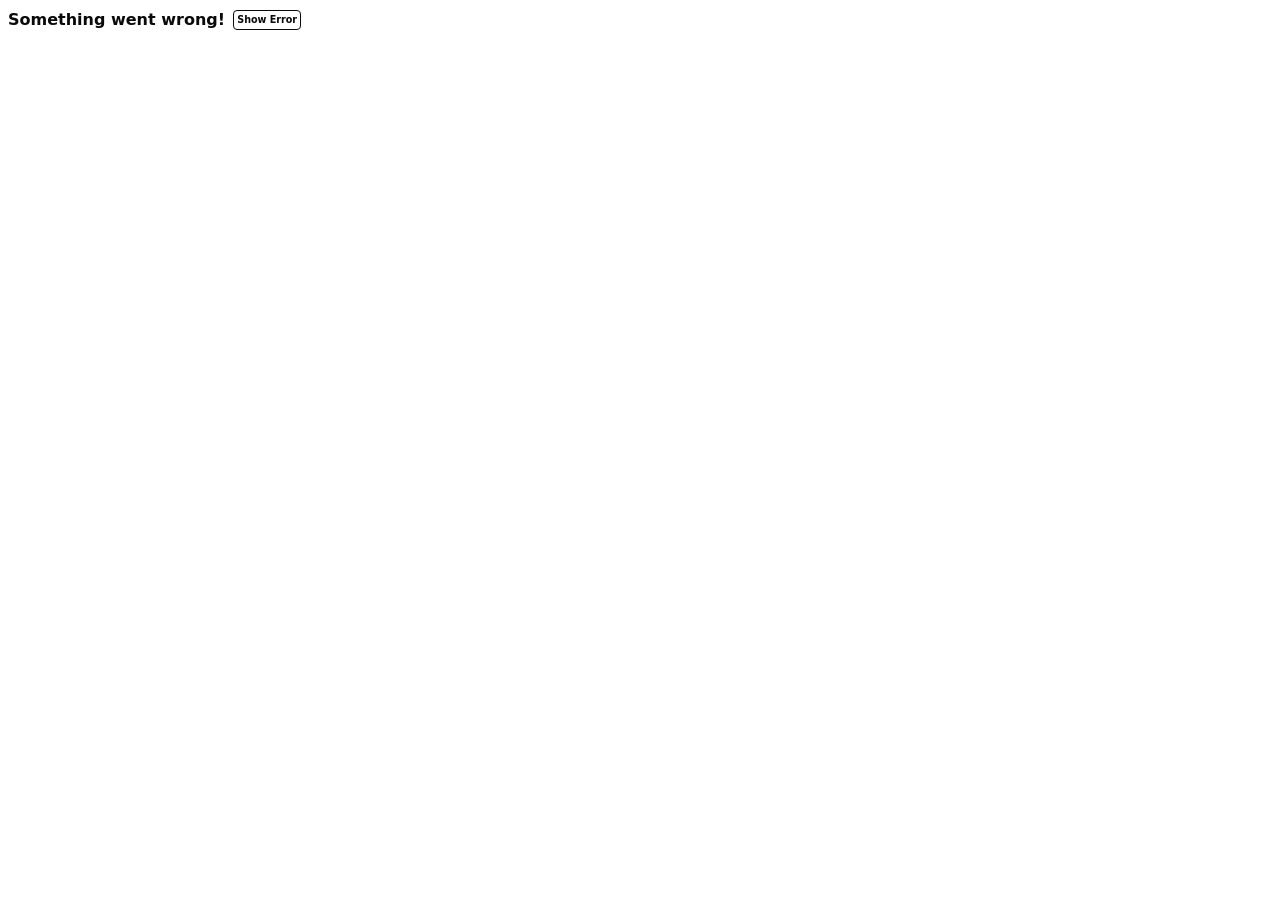
==== index.html @ c90997b3 "Promote staging 0e9a70ac0f59a3cc5d5cfd8b181963dcc25dcee8 (source d3e8778bca60361f75cfa25e178b1adfb66" ====
<!doctype html>
<html lang="en">
  <head>
    <meta charset="UTF-8" />
    <link rel="icon" type="image/svg+xml" href="/favicon.svg" />
    <link rel="icon" type="image/png" sizes="32x32" href="/favicon-32x32.png" />
    <link rel="icon" type="image/png" sizes="16x16" href="/favicon-16x16.png" />
    <link rel="manifest" href="/manifest.json" />
    <meta name="viewport" content="width=device-width, initial-scale=1.0" />
    <meta name="theme-color" content="#3b82f6" />
    <title>SpatioSense - Construction AI</title>
    <script src="/runtime-config.js"></script>
    <script type="module" crossorigin src="/assets/index-B2ir324L.js"></script>
    <link rel="stylesheet" crossorigin href="/assets/index-BDPfsPGR.css">
  </head>
  <body>
    <div id="root"></div>
  </body>
</html>
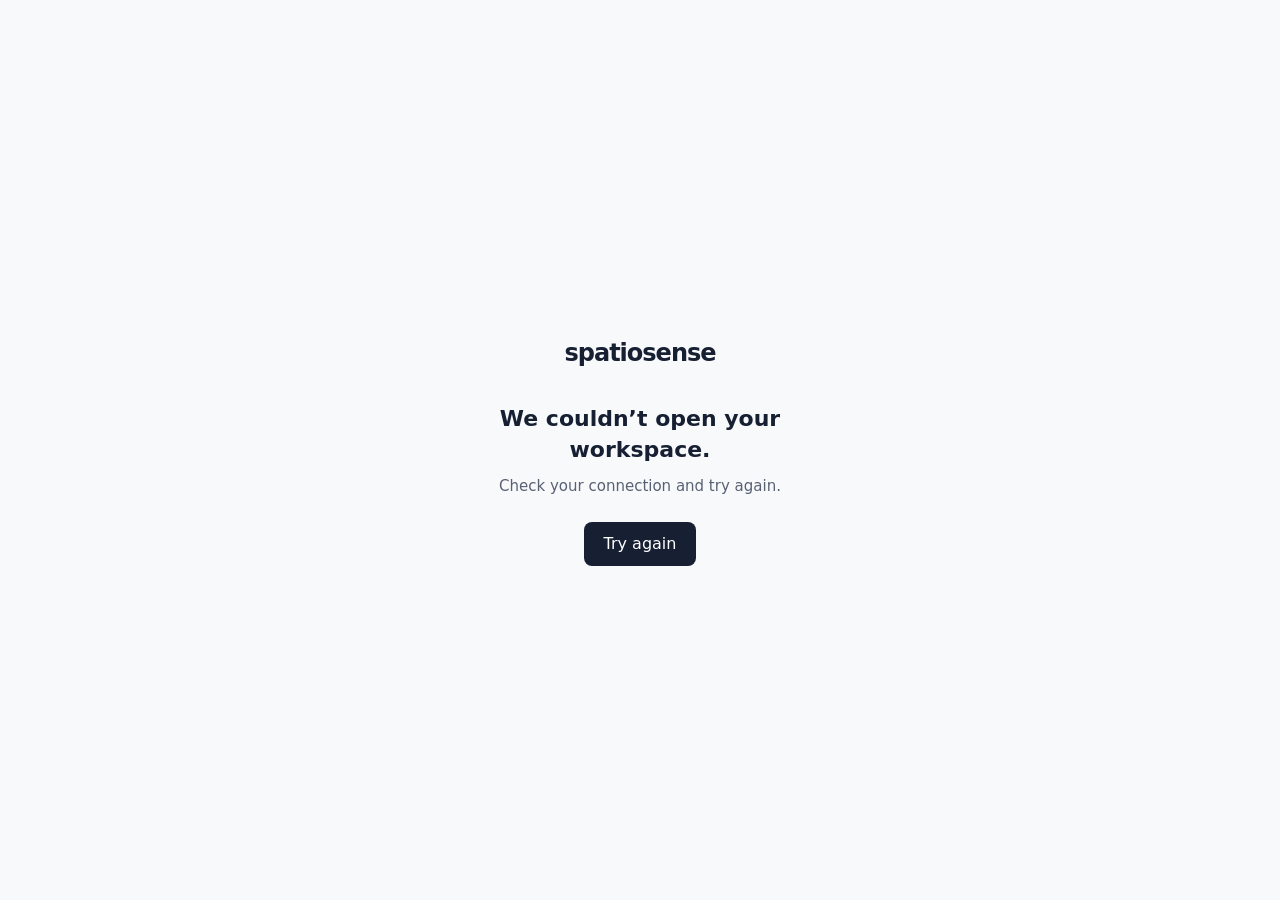
==== commit c85254ad: "Promote staging bd5f90326937744525475e0793afb2ca99adb150 (source f8c91adc75e39d8797022f4c647de7dd444" ====
--- a/index.html
+++ b/index.html
@@ -8,12 +8,23 @@
     <link rel="manifest" href="/manifest.json" />
     <meta name="viewport" content="width=device-width, initial-scale=1.0" />
     <meta name="theme-color" content="#3b82f6" />
-    <title>SpatioSense - Construction AI</title>
+    <title>Spatiosense - Construction AI</title>
+    <link rel="stylesheet" href="/startup.css" />
     <script src="/runtime-config.js"></script>
-    <script type="module" crossorigin src="/assets/index-B2ir324L.js"></script>
-    <link rel="stylesheet" crossorigin href="/assets/index-BDPfsPGR.css">
+    <script type="module" crossorigin src="/assets/index-CZ6lDUl2.js"></script>
+    <link rel="stylesheet" crossorigin href="/assets/index-Bwj6N72F.css">
   </head>
   <body>
-    <div id="root"></div>
+    <div id="root">
+      <main class="startup-page">
+        <section class="startup-card" role="status" aria-live="polite">
+          <p class="startup-brand">spatiosense</p>
+          <span class="startup-spinner" aria-hidden="true"></span>
+          <h1>Opening your workspace…</h1>
+          <p>Loading spatiosense. This may take a few seconds.</p>
+        </section>
+      </main>
+    </div>
+    <noscript>Enable JavaScript to open your spatiosense workspace.</noscript>
   </body>
 </html>
--- a/startup.css
+++ b/startup.css
@@ -0,0 +1,69 @@
+body {
+  margin: 0;
+}
+.startup-page {
+  min-height: 100svh;
+  display: grid;
+  place-items: center;
+  box-sizing: border-box;
+  padding: 24px;
+  background: #f8f9fb;
+  color: #172033;
+  font-family: system-ui, sans-serif;
+}
+.startup-card {
+  max-width: 420px;
+  text-align: center;
+}
+.startup-card .startup-brand {
+  color: #172033;
+  font-size: 24px;
+  font-weight: 650;
+  letter-spacing: -1px;
+  margin: 0 0 32px;
+}
+.startup-card h1 {
+  font-size: 22px;
+  font-weight: 600;
+  line-height: 1.4;
+  margin: 16px 0 8px;
+}
+.startup-card p {
+  color: #586174;
+  font-size: 15px;
+  line-height: 1.6;
+  margin: 0;
+}
+.startup-spinner {
+  display: inline-block;
+  width: 24px;
+  height: 24px;
+  border: 3px solid #dce3ed;
+  border-top-color: #315eaa;
+  border-radius: 50%;
+  animation: startup-spin 1s linear infinite;
+}
+.startup-card button {
+  margin-top: 24px;
+  padding: 10px 20px;
+  border: 0;
+  border-radius: 8px;
+  background: #172033;
+  color: white;
+  font: inherit;
+  cursor: pointer;
+}
+.startup-card button:focus-visible {
+  outline: 3px solid #315eaa;
+  outline-offset: 4px;
+}
+@keyframes startup-spin {
+  to {
+    transform: rotate(360deg);
+  }
+}
+@media (prefers-reduced-motion: reduce) {
+  .startup-spinner {
+    animation: none;
+  }
+}
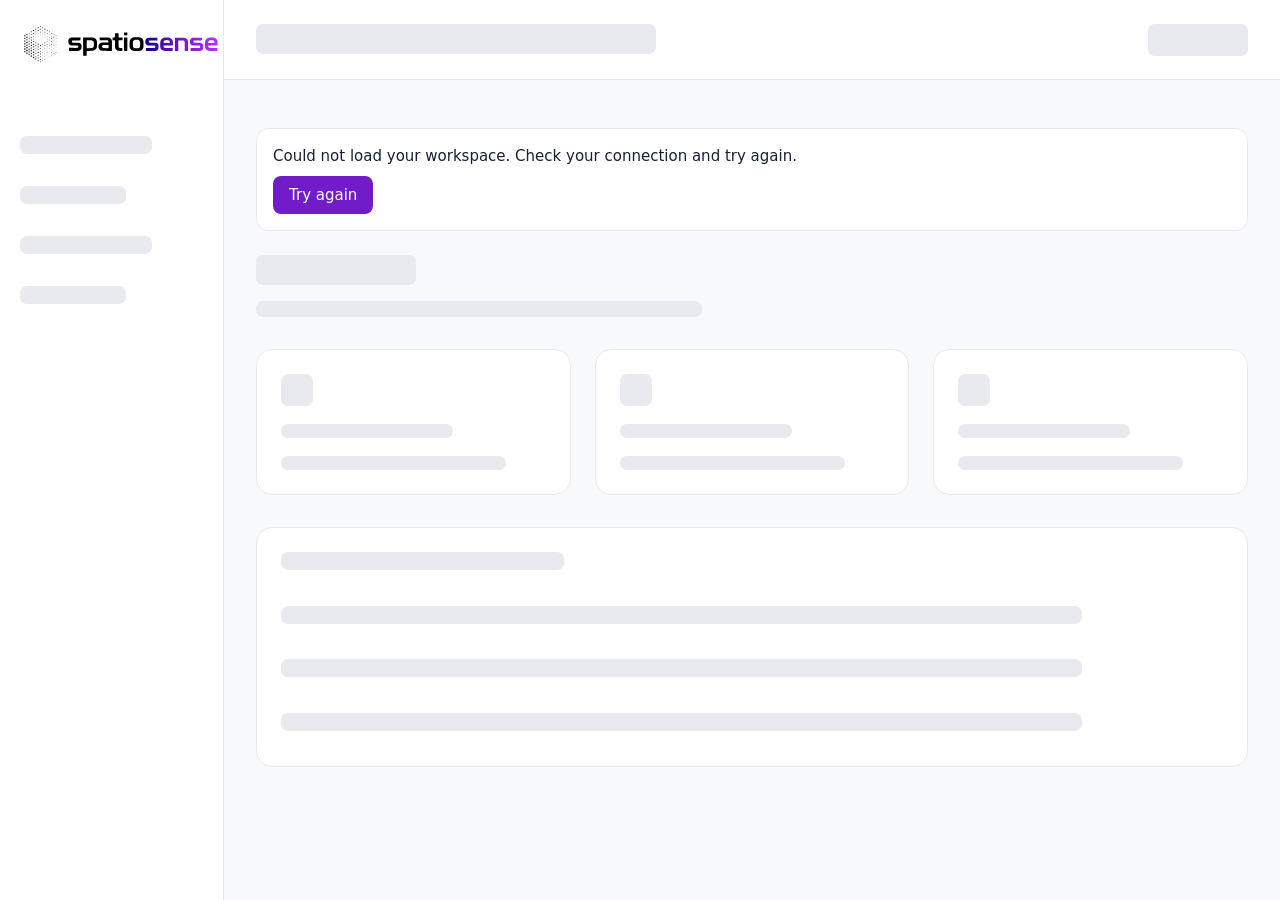
==== commit 9b9ea098: "Promote staging cb0229e6f682138c848ce565ea89a4ae74ddc578 (source e33031ccc04e807e7c84d8465aed8f3ed08" ====
--- a/index.html
+++ b/index.html
@@ -11,19 +11,49 @@
     <title>Spatiosense - Construction AI</title>
     <link rel="stylesheet" href="/startup.css" />
     <script src="/runtime-config.js"></script>
-    <script type="module" crossorigin src="/assets/index-CZ6lDUl2.js"></script>
-    <link rel="stylesheet" crossorigin href="/assets/index-Bwj6N72F.css">
+    <script type="module" crossorigin src="/assets/index-KBdckHlO.js"></script>
+    <link rel="stylesheet" crossorigin href="/assets/index-pH1xOtZK.css">
   </head>
   <body>
     <div id="root">
-      <main class="startup-page">
-        <section class="startup-card" role="status" aria-live="polite">
-          <p class="startup-brand">spatiosense</p>
-          <span class="startup-spinner" aria-hidden="true"></span>
-          <h1>Opening your workspace…</h1>
-          <p>Loading spatiosense. This may take a few seconds.</p>
-        </section>
-      </main>
+      <div
+        class="workspace-skeleton"
+        role="status"
+        aria-label="Loading workspace"
+        aria-busy="true"
+      >
+        <aside class="skeleton-sidebar" aria-hidden="true">
+          <div class="skeleton-brand">
+            <img src="/brand/logo-cube.webp" alt="" width="40" height="40" />
+            <img
+              src="/brand/wordmark.svg"
+              alt="spatiosense"
+              width="150"
+              height="24"
+            />
+          </div>
+          <div class="skeleton-nav"><i></i><i></i><i></i><i></i></div>
+        </aside>
+        <div class="skeleton-workspace">
+          <header class="skeleton-header" aria-hidden="true">
+            <i></i><i></i>
+          </header>
+          <main class="skeleton-content">
+            <span class="skeleton-sr">Loading your workspace</span>
+            <div class="skeleton-heading" aria-hidden="true">
+              <i></i><i></i>
+            </div>
+            <div class="skeleton-cards" aria-hidden="true">
+              <div class="skeleton-card"><i></i><i></i><i></i></div>
+              <div class="skeleton-card"><i></i><i></i><i></i></div>
+              <div class="skeleton-card"><i></i><i></i><i></i></div>
+            </div>
+            <div class="skeleton-panel" aria-hidden="true">
+              <i></i><i></i><i></i><i></i>
+            </div>
+          </main>
+        </div>
+      </div>
     </div>
     <noscript>Enable JavaScript to open your spatiosense workspace.</noscript>
   </body>
--- a/startup.css
+++ b/startup.css
@@ -1,69 +1,198 @@
 body {
   margin: 0;
+  background: #f8f9fb;
 }
-.startup-page {
+.workspace-skeleton {
+  display: flex;
   min-height: 100svh;
+  color: #172033;
+  background: #f8f9fb;
+  font:
+    15px / 1.5 system-ui,
+    sans-serif;
+}
+.workspace-skeleton * {
+  box-sizing: border-box;
+}
+.skeleton-sidebar {
+  flex: 0 0 224px;
+  background: white;
+  border-right: 1px solid #e7e9ee;
+  padding: 24px 20px;
+}
+.skeleton-brand {
+  display: flex;
+  gap: 8px;
+  align-items: center;
+}
+.skeleton-brand img {
+  object-fit: contain;
+  max-width: 100%;
+}
+.skeleton-nav {
   display: grid;
-  place-items: center;
-  box-sizing: border-box;
+  gap: 32px;
+  margin-top: 72px;
+}
+.workspace-skeleton i {
+  display: block;
+  border-radius: 7px;
+  background: #e9eaf0;
+  animation: skeleton-pulse 2s ease-in-out infinite;
+}
+.skeleton-nav i {
+  height: 18px;
+  width: 72%;
+}
+.skeleton-nav i:nth-child(2n) {
+  width: 58%;
+}
+.skeleton-workspace {
+  flex: 1;
+  min-width: 0;
+}
+.skeleton-header {
+  height: 80px;
+  background: white;
+  border-bottom: 1px solid #e7e9ee;
+  padding: 24px 32px;
+  display: flex;
+  justify-content: space-between;
+  gap: 24px;
+}
+.skeleton-header i:first-child {
+  height: 30px;
+  width: min(400px, 60%);
+}
+.skeleton-header i:last-child {
+  height: 32px;
+  width: 100px;
+}
+.skeleton-content {
+  padding: 48px 32px;
+  max-width: 1440px;
+  margin: auto;
+}
+.skeleton-heading {
+  display: grid;
+  gap: 16px;
+  margin-bottom: 32px;
+}
+.skeleton-heading i:first-child {
+  width: 160px;
+  height: 30px;
+}
+.skeleton-heading i:last-child {
+  width: 45%;
+  height: 16px;
+}
+.skeleton-cards {
+  display: grid;
+  grid-template-columns: repeat(3, minmax(0, 1fr));
+  gap: 24px;
+}
+.skeleton-card,
+.skeleton-panel {
+  background: white;
+  border: 1px solid #e7e9ee;
+  border-radius: 16px;
   padding: 24px;
-  background: #f8f9fb;
-  color: #172033;
-  font-family: system-ui, sans-serif;
 }
-.startup-card {
-  max-width: 420px;
-  text-align: center;
+.skeleton-card {
+  display: grid;
+  gap: 18px;
 }
-.startup-card .startup-brand {
-  color: #172033;
-  font-size: 24px;
-  font-weight: 650;
-  letter-spacing: -1px;
-  margin: 0 0 32px;
+.skeleton-card i {
+  height: 14px;
+  width: 65%;
 }
-.startup-card h1 {
-  font-size: 22px;
-  font-weight: 600;
-  line-height: 1.4;
-  margin: 16px 0 8px;
+.skeleton-card i:first-child {
+  width: 32px;
+  height: 32px;
 }
-.startup-card p {
-  color: #586174;
-  font-size: 15px;
-  line-height: 1.6;
-  margin: 0;
+.skeleton-card i:last-child {
+  width: 85%;
 }
-.startup-spinner {
-  display: inline-block;
-  width: 24px;
-  height: 24px;
-  border: 3px solid #dce3ed;
-  border-top-color: #315eaa;
-  border-radius: 50%;
-  animation: startup-spin 1s linear infinite;
+.skeleton-panel {
+  display: grid;
+  gap: 24px;
+  margin-top: 32px;
+  min-height: 240px;
 }
-.startup-card button {
-  margin-top: 24px;
-  padding: 10px 20px;
+.skeleton-panel i {
+  height: 18px;
+  width: 85%;
+}
+.skeleton-panel i:first-child {
+  width: 30%;
+}
+.skeleton-error {
+  margin-bottom: 24px;
+  padding: 16px;
+  background: white;
+  border: 1px solid #e7e9ee;
+  border-radius: 12px;
+}
+.skeleton-error p {
+  margin: 0 0 8px;
+}
+.skeleton-error button {
+  background: #711cc8;
+  color: white;
   border: 0;
   border-radius: 8px;
-  background: #172033;
-  color: white;
+  padding: 8px 16px;
+  cursor: pointer;
   font: inherit;
-  cursor: pointer;
 }
-.startup-card button:focus-visible {
-  outline: 3px solid #315eaa;
-  outline-offset: 4px;
+.skeleton-error button:focus-visible {
+  outline: 3px solid #b78de3;
+  outline-offset: 3px;
 }
-@keyframes startup-spin {
-  to {
-    transform: rotate(360deg);
+.skeleton-sr {
+  position: absolute;
+  width: 1px;
+  height: 1px;
+  padding: 0;
+  overflow: hidden;
+  clip-path: inset(50%);
+  white-space: nowrap;
+}
+@keyframes skeleton-pulse {
+  50% {
+    opacity: 0.45;
+  }
+}
+@media (max-width: 700px) {
+  .workspace-skeleton {
+    flex-direction: column;
+  }
+  .skeleton-sidebar {
+    flex-basis: auto;
+    padding: 16px 20px;
+    border-right: 0;
+    border-bottom: 1px solid #e7e9ee;
+  }
+  .skeleton-nav {
+    display: none;
+  }
+  .skeleton-header {
+    height: 64px;
+    padding: 16px 20px;
+  }
+  .skeleton-content {
+    padding: 32px 20px;
+  }
+  .skeleton-cards {
+    grid-template-columns: 1fr;
+    gap: 16px;
+  }
+  .skeleton-card:nth-child(n + 2) {
+    display: none;
   }
 }
 @media (prefers-reduced-motion: reduce) {
-  .startup-spinner {
+  .workspace-skeleton i {
     animation: none;
   }
 }
